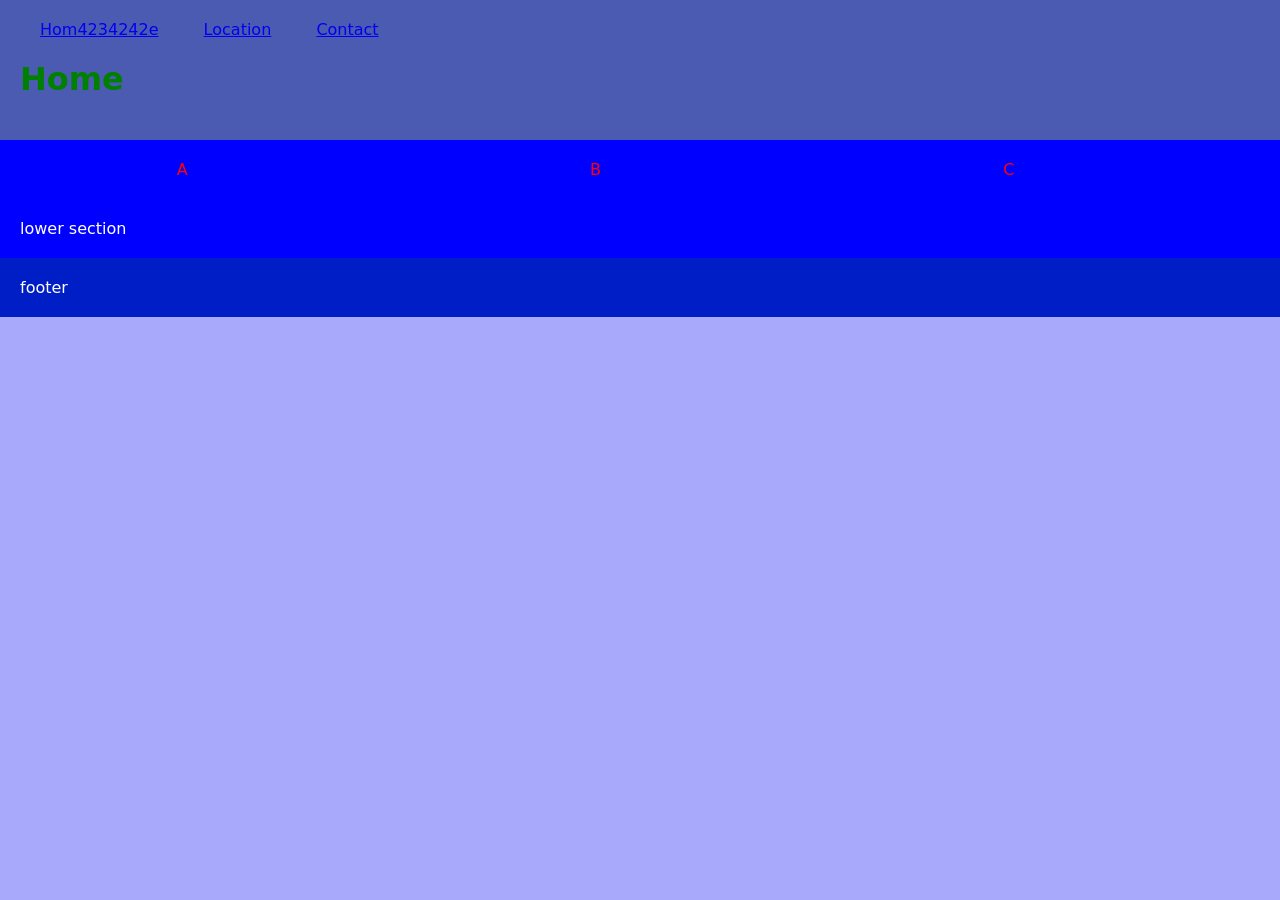
==== index.html @ f9f5f11c "Update index.html" ====
<!DOCTYPE html>
<html>
    <head>
        <title>My Page</title>
        <link rel="stylesheet" href="styles.css">
       
    </head>

    <body>
        <header><nav>
            <ul>
                <li><a href="index.html">Hom4234242e</a></li>
                <li><a href="location.html">Location</a></li>
                <li><a href="contact.html">Contact</a></li>
            </ul>
        </nav><h1>Home</h1></header>
        <section><div>A</div>
        <Div>B</Div>
        <div>C</div>
        </section>
        <section>lower section </section>
        <footer>footer</footer>

</html>
---- styles.css ----
body{
 background: rgb(169, 169, 252);
                color: white ;
                margin: 0px;
                padding: 0px;
                font-family: system-ui, -apple-system, BlinkMacSystemFont, 'Segoe UI', Roboto, Oxygen, Ubuntu, Cantarell, 'Open Sans', 'Helvetica Neue', sans-serif;
            }
            Header{
                background-color: rgb(75, 91, 178);
                color: green;
                padding: 20px;
            }
            section{
                background-color: blue;
                padding: 20px;
                display: flex;
                flex-direction: row;
            }
            footer{
                background-color: rgb(0, 30, 197);
                padding: 20px;
            }
            div{
                color: red;
                width: 100px;
                margin: auto;
            }
            ul{
                margin: 0px;
                padding: 0px;
                list-style-type: none;
            }
            li{
                display: inline-block;
                margin: 0px 20px 0px;
            }
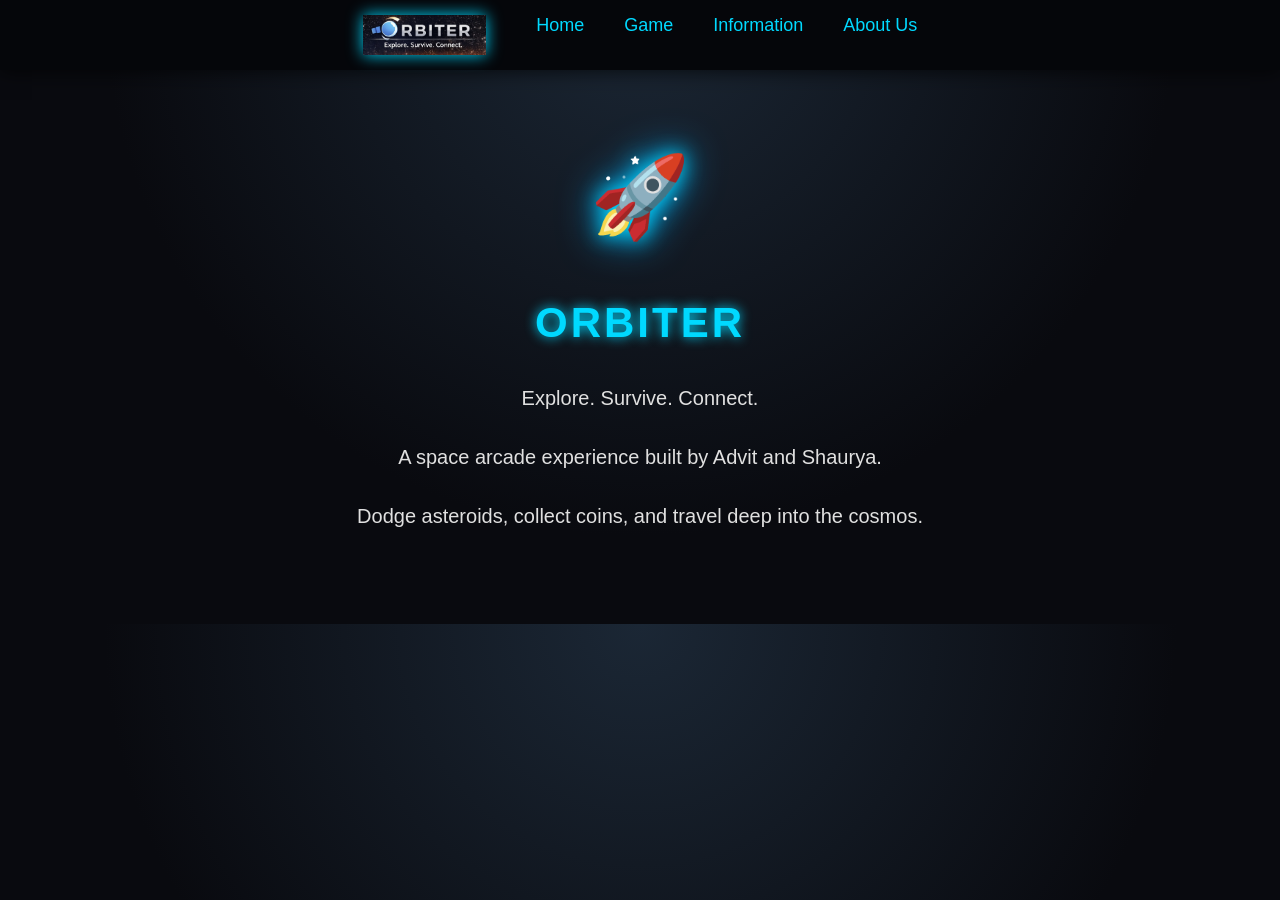
==== commit 914463d2: "Add files via upload" ====
--- a/index.html
+++ b/index.html
@@ -1,24 +1,37 @@
 <!DOCTYPE html>
-<html>
-    <head>
-        <title>My Page</title>
-        <link rel="stylesheet" href="styles.css">
-       
-    </head>
+<html lang="en">
+<head>
+    <meta charset="UTF-8">
+    <meta name="viewport" content="width=device-width, initial-scale=1.0">
+    <title>Orbiter – Home</title>
+    <link rel="icon" type="image/png" href="favicon.png">
+    <link rel="stylesheet" href="styles.css">
+</head>
+<body>
 
-    <body>
-        <header><nav>
-            <ul>
-                <li><a href="index.html">Hom4234242e</a></li>
-                <li><a href="location.html">Location</a></li>
-                <li><a href="contact.html">Contact</a></li>
-            </ul>
-        </nav><h1>Home</h1></header>
-        <section><div>A</div>
-        <Div>B</Div>
-        <div>C</div>
-        </section>
-        <section>lower section </section>
-        <footer>footer</footer>
+<nav>
+    <ul>
+        <li class="brand">
+            <a href="index.html">
+                <img src="logo.png" class="logo">
+                <span class="brand-text"></span>
+            </a>
+        </li>
 
-</html>
+        <li><a href="index.html">Home</a></li>
+        <li><a href="game.html">Game</a></li>
+        <li><a href="details.html">Information</a></li>
+        <li><a href="abs.html">About Us</a></li>
+    </ul>
+</nav>
+
+<section class="section">
+    <div class="spaceship">🚀</div>
+    <h1>ORBITER</h1>
+    <p class="changeable">Explore. Survive. Connect.</p>
+    <p class="changeable">A space arcade experience built by Advit and Shaurya.</p>
+    <p class="changeable">Dodge asteroids, collect coins, and travel deep into the cosmos.</p>
+</section>
+
+</body>
+</html>
--- a/styles.css
+++ b/styles.css
@@ -1,37 +1,256 @@
- 
- body{
- background: rgb(169, 169, 252);
-                color: white ;
-                margin: 0px;
-                padding: 0px;
-                font-family: system-ui, -apple-system, BlinkMacSystemFont, 'Segoe UI', Roboto, Oxygen, Ubuntu, Cantarell, 'Open Sans', 'Helvetica Neue', sans-serif;
-            }
-            Header{
-                background-color: rgb(75, 91, 178);
-                color: green;
-                padding: 20px;
-            }
-            section{
-                background-color: blue;
-                padding: 20px;
-                display: flex;
-                flex-direction: row;
-            }
-            footer{
-                background-color: rgb(0, 30, 197);
-                padding: 20px;
-            }
-            div{
-                color: red;
-                width: 100px;
-                margin: auto;
-            }
-            ul{
-                margin: 0px;
-                padding: 0px;
-                list-style-type: none;
-            }
-            li{
-                display: inline-block;
-                margin: 0px 20px 0px;
-            }+@import url('https://fonts.googleapis.com/css2?family=Orbitron:wght@400;700&display=swap');/* ===========================
+   GLOBAL
+   =========================== */
+body {
+    margin: 0;
+    font-family: 'Segoe UI', Tahoma, Geneva, Verdana, sans-serif;
+    background: radial-gradient(circle at top, #1b2735 0, #090a0f 60%);
+    color: white;
+}
+
+html, body {
+    overflow-x: hidden;
+}
+
+/* ===========================
+   NAVBAR
+   =========================== */
+nav {
+    background: #05060a;
+    padding: 15px 0;
+    position: sticky;
+    top: 0;
+    z-index: 1000;
+    box-shadow: 0 0 20px rgba(0,0,0,0.8);
+}
+
+nav ul {
+    list-style: none;
+    display: flex;
+    justify-content: center;
+    gap: 40px;
+    padding: 0;
+    margin: 0;
+}
+
+nav ul li a {
+    color: #00d9ff;
+    text-decoration: none;
+    font-size: 18px;
+    transition: 0.3s;
+}
+
+nav ul li a:hover {
+    color: #00ffaa;
+    text-shadow: 0 0 10px #00ffaa;
+}
+
+/* ===========================
+   GENERIC SECTION
+   =========================== */
+.section {
+    padding: 80px 10%;
+    text-align: center;
+    animation: fadeIn 1s ease-in-out;
+    display: flex;
+    flex-direction: column;
+    align-items: center;
+}
+
+/* ===========================
+   HEADERS / TEXT
+   =========================== */
+.section h1 {
+    font-size: 42px;
+    margin-bottom: 20px;
+    color: #00d9ff;
+    text-shadow: 0 0 12px #00d9ff;
+    letter-spacing: 3px;
+}
+
+.changeable {
+    font-size: 20px;
+    color: #e0e0e0;
+    margin-bottom: 16px;
+}
+
+/* ===========================
+   HOME ICON
+   =========================== */
+.spaceship {
+    font-size: 80px;
+    color: #00d9ff;
+    margin-bottom: 20px;
+    animation: float 3s ease-in-out infinite;
+    text-shadow: 0 0 20px #00d9ff, 0 0 40px #00aaff;
+}
+
+@keyframes float {
+    0% { transform: translateY(0px); }
+    50% { transform: translateY(-15px); }
+    100% { transform: translateY(0px); }
+}
+
+/* ===========================
+   GAME CANVAS
+   =========================== */
+#gameCanvas {
+    background: black;
+    border: 3px solid #00d9ff;
+    box-shadow: 0 0 20px #00d9ff;
+    display: block;
+    margin-top: 30px;
+    border-radius: 10px;
+}
+
+/* ===========================
+   DETAILS PAGE — UNIVERSE DATABASE
+   =========================== */
+.universe-database {
+    display: grid;
+    grid-template-columns: repeat(auto-fit, minmax(260px, 1fr));
+    gap: 30px;
+    padding: 40px 10% 80px 10%;
+}
+
+.data-card {
+    background: rgba(10, 15, 25, 0.75);
+    border: 2px solid #00d9ff;
+    border-radius: 18px;
+    padding: 25px;
+    box-shadow: 0 0 25px #00d9ff55;
+    backdrop-filter: blur(12px);
+    transition: transform 0.4s ease, box-shadow 0.4s ease;
+    cursor: pointer;
+    position: relative;
+    transform-style: preserve-3d;
+}
+
+.data-card:hover {
+    transform: translateY(-12px) scale(1.05) rotateX(6deg);
+    box-shadow: 0 0 40px #00d9ff, 0 0 70px #00aaff;
+}
+
+.data-card .icon {
+    font-size: 40px;
+    margin-bottom: 10px;
+    text-shadow: 0 0 15px #00d9ff;
+}
+
+.data-card h3 {
+    color: #00d9ff;
+    font-size: 24px;
+    margin-bottom: 10px;
+    text-shadow: 0 0 10px #00d9ff;
+}
+
+.data-card p {
+    color: #e0e0e0;
+    font-size: 17px;
+    line-height: 1.5;
+}
+
+.microfact {
+    margin-top: 15px;
+    padding: 12px;
+    background: rgba(0, 217, 255, 0.15);
+    border-left: 3px solid #00d9ff;
+    color: #ffffff;
+    font-size: 15px;
+    font-style: italic;
+    border-radius: 8px;
+}
+
+/* ===========================
+   ANIMATIONS
+   =========================== */
+@keyframes fadeIn {
+    from { opacity: 0; transform: translateY(10px); }
+    to { opacity: 1; transform: translateY(0); }
+}
+/* ===========================
+   CONTACT SECTION
+   =========================== */
+.contact-section {
+    padding: 40px 10%;
+    text-align: center;
+}
+
+.contact-section h2 {
+    font-size: 32px;
+    color: #00d9ff;
+    text-shadow: 0 0 12px #00d9ff;
+    margin-bottom: 20px;
+}
+
+.contact-card {
+    background: rgba(10, 15, 25, 0.75);
+    border: 2px solid #00d9ff;
+    border-radius: 15px;
+    padding: 25px;
+    width: 60%;
+    margin: auto;
+    box-shadow: 0 0 25px #00d9ff55;
+    backdrop-filter: blur(12px);
+    transition: 0.4s ease;
+}
+
+.contact-card:hover {
+    transform: translateY(-10px) scale(1.03);
+    box-shadow: 0 0 40px #00d9ff, 0 0 70px #00aaff;
+}
+
+.contact-card p {
+    font-size: 18px;
+    color: #e0e0e0;
+    margin: 10px 0;
+}
+
+.contact-note {
+    margin-top: 20px;
+    font-size: 17px;
+    color: #cccccc;
+    font-style: italic;
+}
+.category-title {
+    text-align: center;
+    font-size: 32px;
+    margin-top: 60px;
+    margin-bottom: 20px;
+    color: #00ffaa;
+    text-shadow: 0 0 15px #00ffaa;
+    letter-spacing: 2px;
+}
+/* NAVBAR BRAND (logo + text) */
+.brand a {
+    display: flex;
+    align-items: center;
+    gap: 10px; /* space between logo and text */
+}
+
+/* LOGO IMAGE */
+.logo {
+    height: 40px;
+    width: auto;
+    filter: drop-shadow(0 0 8px #00d9ff);
+    transition: 0.2s ease;
+}
+
+.logo:hover {
+    transform: scale(1.08);
+    filter: drop-shadow(0 0 12px #00ffaa);
+}
+
+/* BRAND TEXT */
+.brand-text {
+    font-size: 22px;
+    font-weight: 600;
+    color: white;
+    text-shadow: 0 0 10px #00d9ff;
+    letter-spacing: 1px;
+}
+
+.brand-text:hover {
+    color: #00ffaa;
+    text-shadow: 0 0 15px #00ffaa;
+}
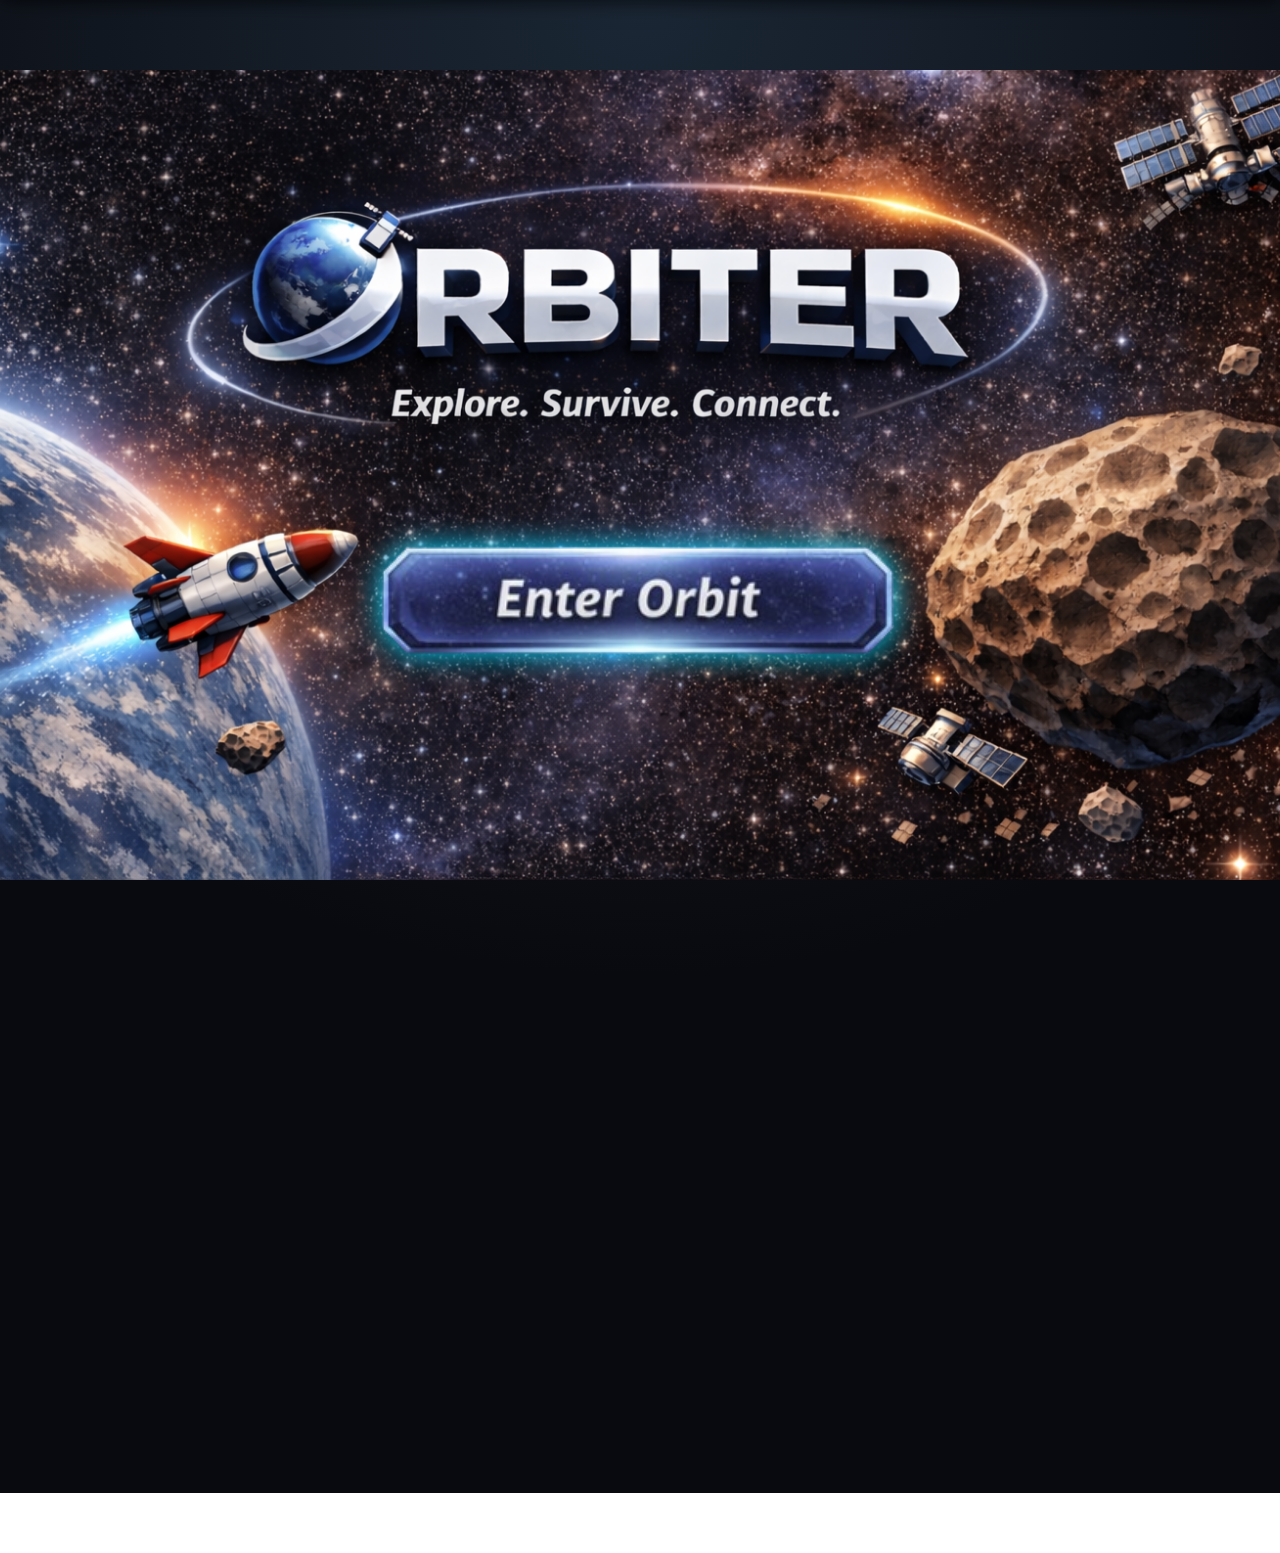
==== commit 216873c7: "Add files via upload" ====
--- a/index.html
+++ b/index.html
@@ -6,8 +6,20 @@
     <title>Orbiter – Home</title>
     <link rel="icon" type="image/png" href="favicon.png">
     <link rel="stylesheet" href="styles.css">
+    <button onclick="topFunction()" id="myBtn" title="Go to top">Top</button>
 </head>
-<body>
+<script>
+function startOrbiter() {
+    document.body.classList.add('start');
+
+    setTimeout(() => {
+        document.getElementById('main-section')
+            .scrollIntoView({ behavior: 'smooth' });
+    }, 300);
+}
+</script>
+
+<body class = "home">
 
 <nav>
     <ul>
@@ -18,20 +30,50 @@
             </a>
         </li>
 
-        <li><a href="index.html">Home</a></li>
-        <li><a href="game.html">Game</a></li>
-        <li><a href="details.html">Information</a></li>
-        <li><a href="abs.html">About Us</a></li>
+                    <li><a href="index.html">Home</a></li>
+            <li><a href="game.html">Game</a></li>
+            <li><a href="details.html">Information</a></li>
+            <li><a href="abs.html">About Us</a></li>
+            <li><a href="cb.html" class="active">Chatbox</a></li>
     </ul>
 </nav>
 
-<section class="section">
+<!-- HERO SECTION -->
+<section class="hero" id="hero">
+    <img src="button.png" class="enter-img"
+     onclick="startOrbiter()">
+</section>
+
+<!-- MAIN SECTION -->
+<section class="section" id="main-section">
     <div class="spaceship">🚀</div>
     <h1>ORBITER</h1>
     <p class="changeable">Explore. Survive. Connect.</p>
     <p class="changeable">A space arcade experience built by Advit and Shaurya.</p>
     <p class="changeable">Dodge asteroids, collect coins, and travel deep into the cosmos.</p>
+    <p class="changeable">Generated for 2026 DevPost hackathon.</p>
+    
 </section>
 
+<button id="scrollTopBtn">↑</button>
+<script>
+const scrollBtn = document.getElementById("scrollTopBtn");
+
+window.addEventListener("scroll", () => {
+    if (window.scrollY > 300) {
+        scrollBtn.classList.add("show");
+    } else {
+        scrollBtn.classList.remove("show");
+    }
+});
+
+scrollBtn.addEventListener("click", () => {
+    window.scrollTo({
+        top: 0,
+        behavior: "smooth"
+    });
+});
+</script>
+
 </body>
-</html>+</html>
--- a/styles.css
+++ b/styles.css
@@ -1,4 +1,6 @@
-@import url('https://fonts.googleapis.com/css2?family=Orbitron:wght@400;700&display=swap');/* ===========================
+@import url('https://fonts.googleapis.com/css2?family=Orbitron:wght@400;700&display=swap');
+
+/* ===========================
    GLOBAL
    =========================== */
 body {
@@ -141,7 +143,7 @@
     color: #00d9ff;
     font-size: 24px;
     margin-bottom: 10px;
-    text-shadow: 0 0 10px #00d9ff;
+    text-shadow: 0 0 10px #64c4d4;
 }
 
 .data-card p {
@@ -168,6 +170,7 @@
     from { opacity: 0; transform: translateY(10px); }
     to { opacity: 1; transform: translateY(0); }
 }
+
 /* ===========================
    CONTACT SECTION
    =========================== */
@@ -212,6 +215,7 @@
     color: #cccccc;
     font-style: italic;
 }
+
 .category-title {
     text-align: center;
     font-size: 32px;
@@ -221,11 +225,12 @@
     text-shadow: 0 0 15px #00ffaa;
     letter-spacing: 2px;
 }
+
 /* NAVBAR BRAND (logo + text) */
 .brand a {
     display: flex;
     align-items: center;
-    gap: 10px; /* space between logo and text */
+    gap: 10px;
 }
 
 /* LOGO IMAGE */
@@ -253,4 +258,224 @@
 .brand-text:hover {
     color: #00ffaa;
     text-shadow: 0 0 15px #00ffaa;
+}
+
+/* ===========================
+   HERO BACKGROUND
+   =========================== */
+.hero {
+    width: 100%;
+    height: 100vh;
+    background: url("homepage.png") center/cover no-repeat;
+    position: relative;
+    display: flex;
+    justify-content: center;
+    align-items: flex-end;
+    padding-bottom: 10px;
+    transition: transform 1s ease-in-out;
+}
+.hero {
+    width: 100%;
+    height: 70vh; /* shorter hero */
+    background: url("homepage.png") center/cover no-repeat;
+    position: relative;
+    display: flex;
+    justify-content: center;
+    align-items: flex-end;
+    padding-bottom: 180px; /* move button UP */
+    transition: transform 1.2s ease-in-out, filter 1.2s ease-in-out;
+}
+
+/* ===========================
+   IMAGE BUTTON
+   =========================== */
+.enter-img {
+    height: 180px;
+    width: auto;
+    cursor: pointer;
+    transition: 0.25s ease;
+    filter: drop-shadow(0 0 15px #00d9ff);
+}
+
+.enter-img:hover {
+    transform: scale(1.08);
+    filter: drop-shadow(0 0 25px #00ffaa);
+}
+
+/* ===========================
+   HERO SLIDE-UP + TEXT REVEAL
+   =========================== */
+#hero.slide-away {
+    transform: translateY(-100vh);
+}
+
+#main-section {
+    opacity: 0;
+    transform: translateY(40px);
+    transition: opacity 1s ease-in-out 0.3s, transform 1s ease-in-out 0.3s;
+}
+
+#hero.slide-away + #main-section {
+    opacity: 1;
+    transform: translateY(0);
+}
+/* ===========================
+   HERO ZOOM + TEXT FLOAT
+   =========================== */
+
+/* Initial hero state */
+.hero {
+    transform: scale(1);
+    transition: transform 1.2s ease-in-out;
+}
+
+/* When clicked → hero zooms in */
+body.start .hero {
+    transform: scale(1.25);
+    filter: brightness(0.4);
+}
+
+/* Text starts hidden */
+#main-section {
+    opacity: 0;
+    transform: translateY(60px);
+    transition: opacity 1s ease-in-out 0.4s, transform 1s ease-in-out 0.4s;
+}
+
+/* When clicked → text floats up */
+body.start #main-section {
+    opacity: 1;
+    transform: translateY(0);
+}
+/* NAVBAR SLIDE DOWN */
+/* NAVBAR SLIDE ONLY ON HOME PAGE */
+.home nav {
+    transform: translateY(-100%);
+    transition: transform 0.8s ease-in-out;
+}
+
+.home.start nav {
+    transform: translateY(0);
+}
+
+/* Hide hero after animation */
+body.start .hero {
+    opacity: 0;
+    pointer-events: none;
+    transition: opacity 0.8s ease-in-out 0.6s;
+}
+/* HERO COLLAPSE AFTER START */
+body.start .hero {
+    opacity: 0;
+    transform: scale(1.25);
+    filter: brightness(0.4);
+    height: 0;
+    padding: 0;
+    overflow: hidden;
+    transition: 
+        opacity 0.8s ease-in-out,
+        transform 1.2s ease-in-out,
+        filter 1.2s ease-in-out,
+        height 0.8s ease-in-out 0.6s,
+        padding 0.8s ease-in-out 0.6s;
+}
+#myBtn {
+  display: none; /* Hidden by default */
+  position: fixed; /* Fixed/sticky position */
+  bottom: 20px; /* Place the button at the bottom of the page */
+  right: 30px; /* Place the button 30px from the right */
+  z-index: 99; /* Make sure it does not overlap */
+  border: none; /* Remove borders */
+  outline: none; /* Remove outline */
+  background-color: red; /* Set a background color */
+  color: white; /* Text color */
+  cursor: pointer; /* Add a mouse pointer on hover */
+  padding: 15px; /* Some padding */
+  border-radius: 10px; /* Rounded corners */
+  font-size: 18px; /* Increase font size */
+}
+
+#myBtn:hover {
+  background-color: #555; /* Add a dark-grey background on hover */
+}
+#scrollTopBtn {
+    position: fixed;
+    bottom: 30px;
+    right: 30px;
+    width: 55px;
+    height: 55px;
+    border: none;
+    border-radius: 50%;
+    background: #00eaff;
+    color: #000;
+    font-size: 26px;
+    cursor: pointer;
+    box-shadow: 0 0 12px #00eaff, 0 0 25px #00eaff;
+    opacity: 0;
+    transform: scale(0.8);
+    pointer-events: none;
+    transition: opacity 0.3s ease, transform 0.3s ease;
+    z-index: 9999;
+}
+
+#scrollTopBtn.show {
+    opacity: 1;
+    transform: scale(1);
+    pointer-events: auto;
+}
+/* CHATBOX PAGE */
+#chat-wrapper {
+    width: 100%;
+    display: flex;
+    flex-direction: column;
+    align-items: center;
+    margin-top: 120px;
+    color: white;
+}
+
+.chat-title {
+    font-size: 2rem;
+    margin-bottom: 20px;
+    letter-spacing: 2px;
+}
+
+/* CHATBOX */
+#chat-container {
+    width: 400px;
+    height: 550px;
+    border: 2px solid #0ff;
+    border-radius: 12px;
+    padding: 15px;
+    background: rgba(0, 0, 0, 0.65);
+    display: flex;
+    flex-direction: column;
+    backdrop-filter: blur(6px);
+}
+
+#chat-log {
+    flex: 1;
+    overflow-y: auto;
+    margin-bottom: 12px;
+}
+
+#chat-input {
+    display: flex;
+    gap: 10px;
+}
+
+#chat-input input {
+    flex: 1;
+    padding: 10px;
+    border-radius: 6px;
+    border: none;
+}
+
+#chat-input button {
+    padding: 10px 16px;
+    border: none;
+    background: #0ff;
+    color: black;
+    font-weight: bold;
+    border-radius: 6px;
+    cursor: pointer;
 }
